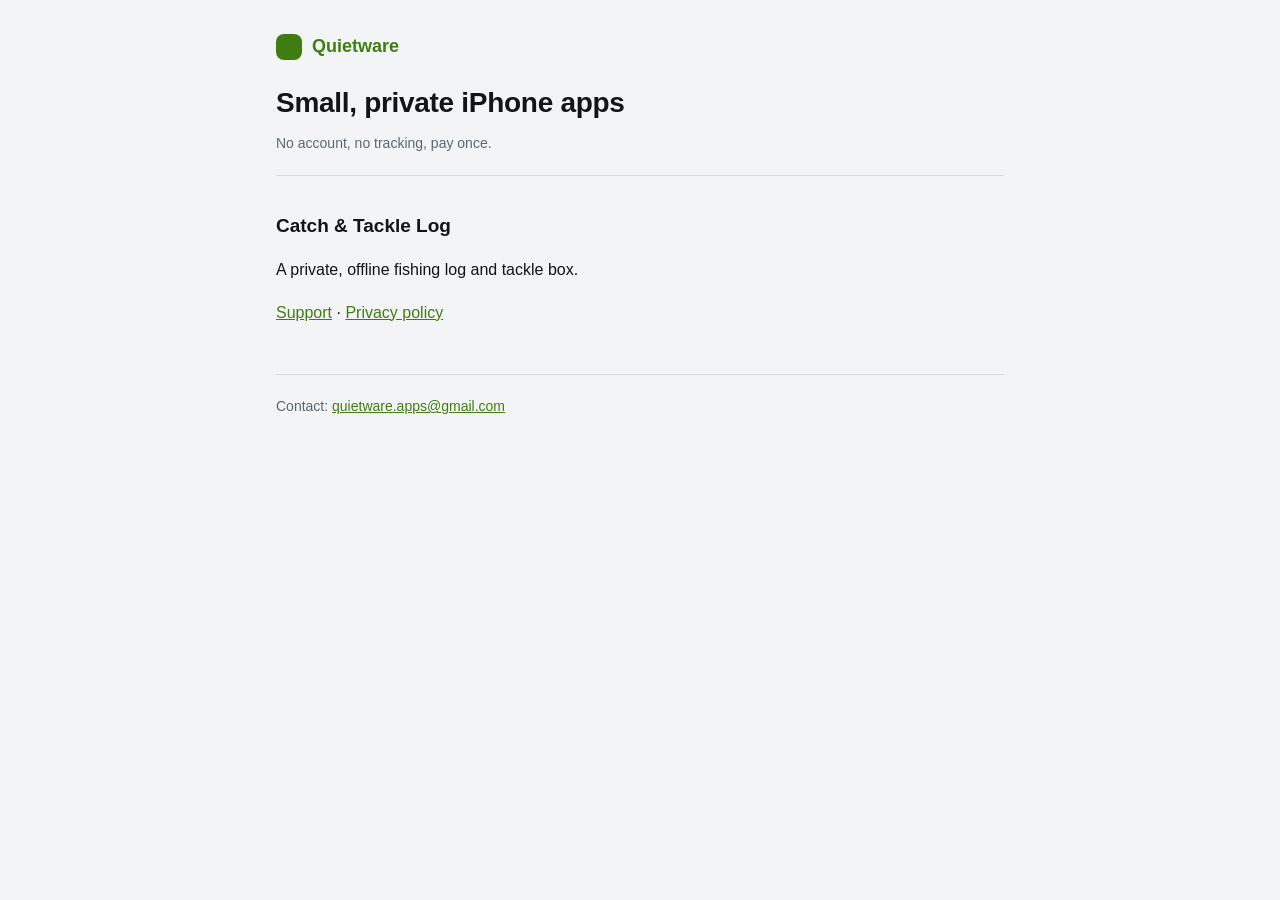
==== index.html @ 06556f9f "Add files via upload" ====
<!DOCTYPE html>
<html lang="en">
<head>
<meta charset="utf-8">
<meta name="viewport" content="width=device-width, initial-scale=1">
<title>Quietware</title>
<link rel="stylesheet" href="style.css">
</head>
<body>
<div class="wrap">
<header>
  <div class="brand"><span class="dot"></span> Quietware</div>
  <h1>Small, private iPhone apps</h1>
  <p class="meta">No account, no tracking, pay once.</p>
</header>

<h2>Catch &amp; Tackle Log</h2>
<p>A private, offline fishing log and tackle box.</p>
<p><a href="catch-tackle-log/support.html">Support</a> · <a href="catch-tackle-log/privacy.html">Privacy policy</a></p>

<footer>Contact: <a href="mailto:quietware.apps@gmail.com">quietware.apps@gmail.com</a></footer>
</div>
</body>
</html>
---- style.css ----
:root { --ink:#E8ECEF; --muted:#8A969E; --accent:#B7F24A; --line:#2A3238; --bg:#111518; --card:#1B2126; }
@media (prefers-color-scheme: light) {
  :root { --ink:#111518; --muted:#5C6870; --accent:#3F7D12; --line:#D5DBDF; --bg:#F2F4F5; --card:#FFFFFF; }
}
* { box-sizing:border-box; }
body { margin:0; background:var(--bg); color:var(--ink);
       font:16px/1.65 -apple-system,BlinkMacSystemFont,"Segoe UI",Roboto,Helvetica,Arial,sans-serif; }
.wrap { max-width:760px; margin:0 auto; padding:32px 16px 72px; }
header { border-bottom:1px solid var(--line); padding-bottom:20px; margin-bottom:28px; }
.brand { display:flex; align-items:center; gap:10px; font-weight:700; color:var(--accent); font-size:18px; }
.dot { width:26px; height:26px; border-radius:8px; background:var(--accent); display:inline-block; }
h1 { font-size:28px; margin:18px 0 6px; letter-spacing:-.3px; }
h2 { font-size:19px; margin:34px 0 8px; }
h3 { font-size:16px; margin:22px 0 6px; }
.meta { color:var(--muted); font-size:14px; margin:0; }
ul { padding-left:20px; }
li { margin:5px 0; }
a { color:var(--accent); }
.note { background:var(--card); border:1px solid var(--line); border-left:3px solid var(--accent);
        border-radius:10px; padding:14px 16px; margin:22px 0; }
table { border-collapse:collapse; width:100%; margin:12px 0; font-size:15px; background:var(--card); }
th, td { border:1px solid var(--line); padding:9px 11px; text-align:left; vertical-align:top; }
th { font-weight:600; }
footer { margin-top:48px; padding-top:20px; border-top:1px solid var(--line); color:var(--muted); font-size:14px; }
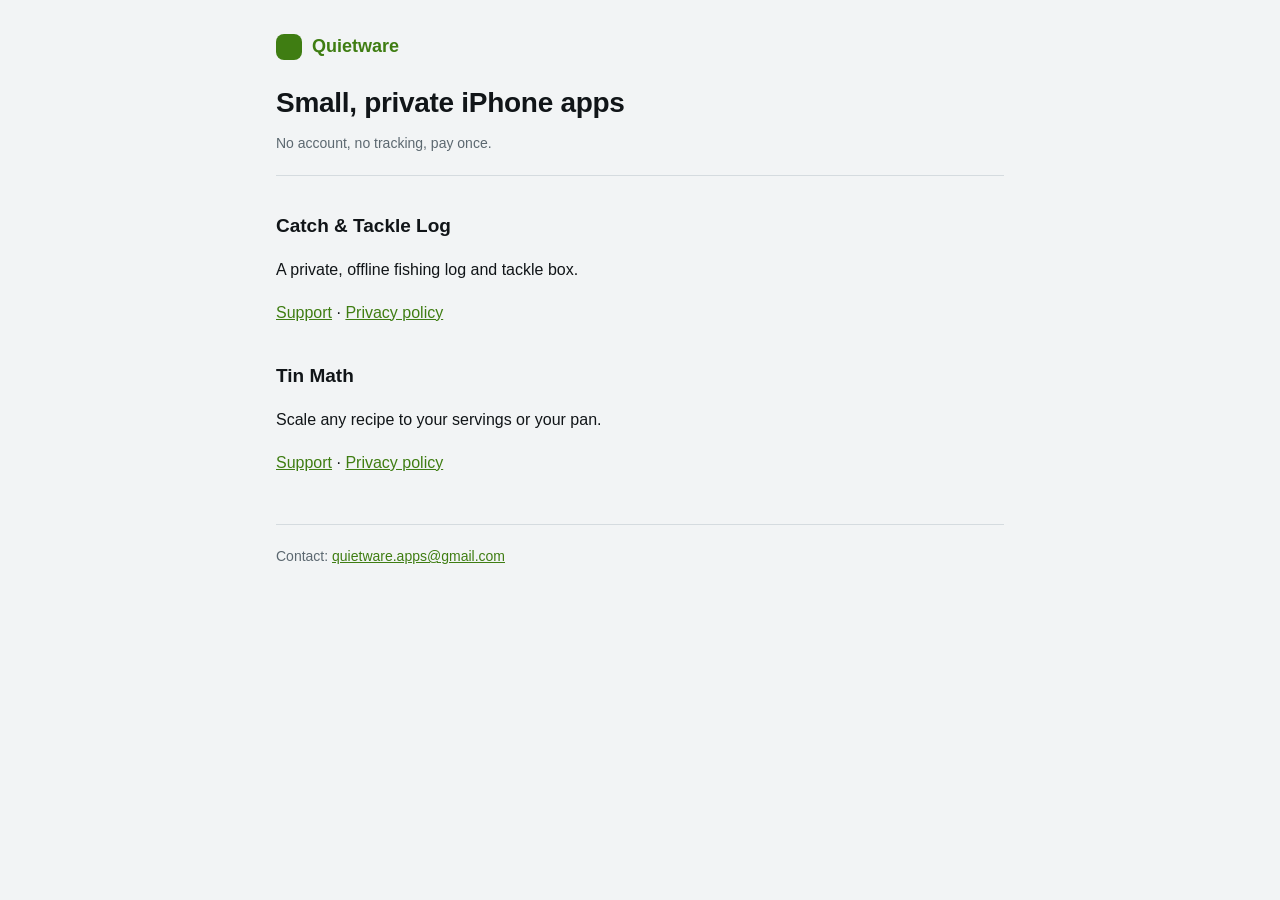
==== commit 5b95b7f1: "Add files via upload" ====
--- a/index.html
+++ b/index.html
@@ -18,6 +18,10 @@
 <p>A private, offline fishing log and tackle box.</p>
 <p><a href="catch-tackle-log/support.html">Support</a> · <a href="catch-tackle-log/privacy.html">Privacy policy</a></p>
 
+<h2>Tin Math</h2>
+<p>Scale any recipe to your servings or your pan.</p>
+<p><a href="serving-tin-math/support.html">Support</a> · <a href="serving-tin-math/privacy.html">Privacy policy</a></p>
+
 <footer>Contact: <a href="mailto:quietware.apps@gmail.com">quietware.apps@gmail.com</a></footer>
 </div>
 </body>
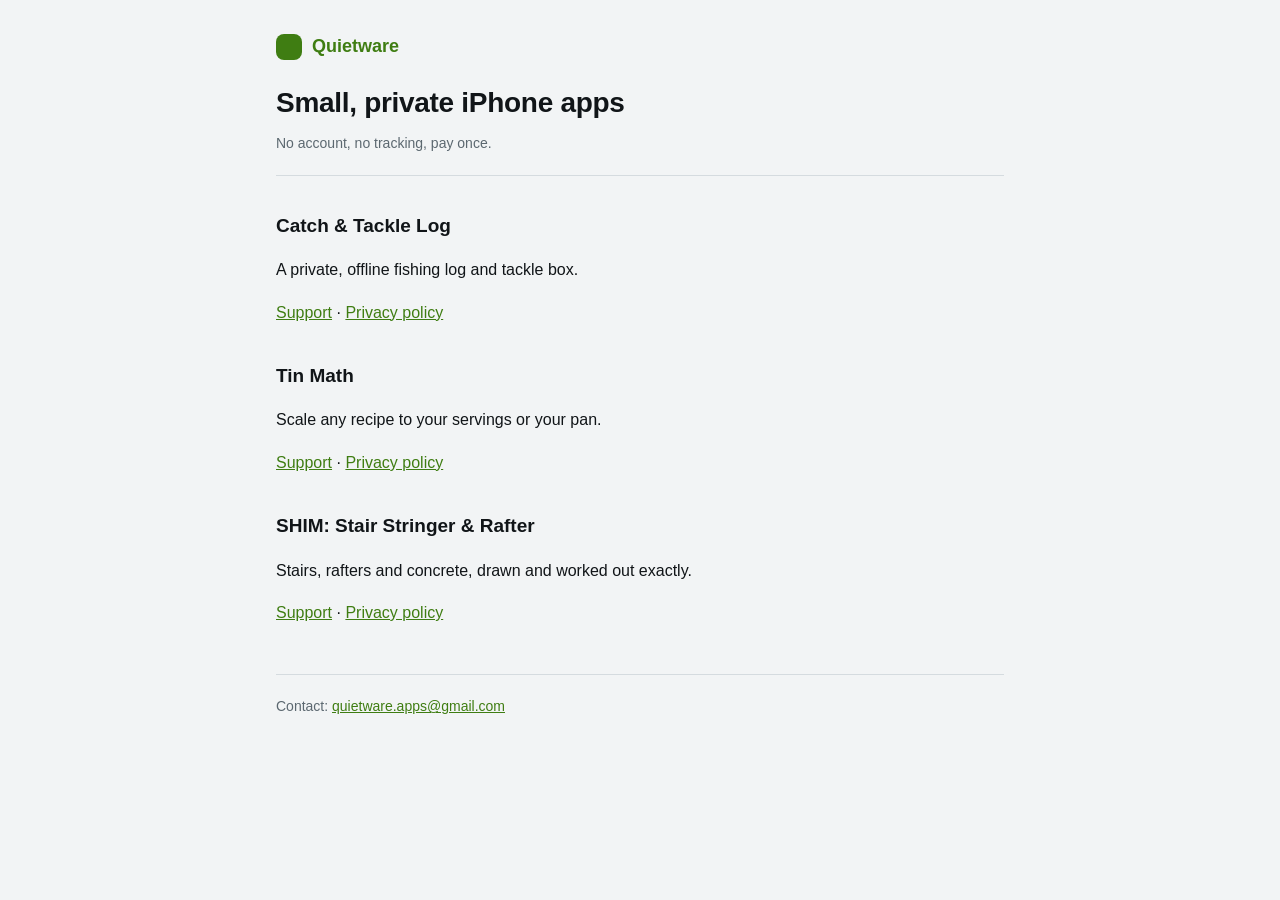
==== commit 5b3c31e9: "Add SHIM section for Stair Stringer & Rafter" ====
--- a/index.html
+++ b/index.html
@@ -22,6 +22,10 @@
 <p>Scale any recipe to your servings or your pan.</p>
 <p><a href="serving-tin-math/support.html">Support</a> · <a href="serving-tin-math/privacy.html">Privacy policy</a></p>
 
+<h2>SHIM: Stair Stringer &amp; Rafter</h2>
+<p>Stairs, rafters and concrete, drawn and worked out exactly.</p>
+<p><a href="shim/support.html">Support</a> · <a href="shim/privacy.html">Privacy policy</a></p>
+
 <footer>Contact: <a href="mailto:quietware.apps@gmail.com">quietware.apps@gmail.com</a></footer>
 </div>
 </body>
